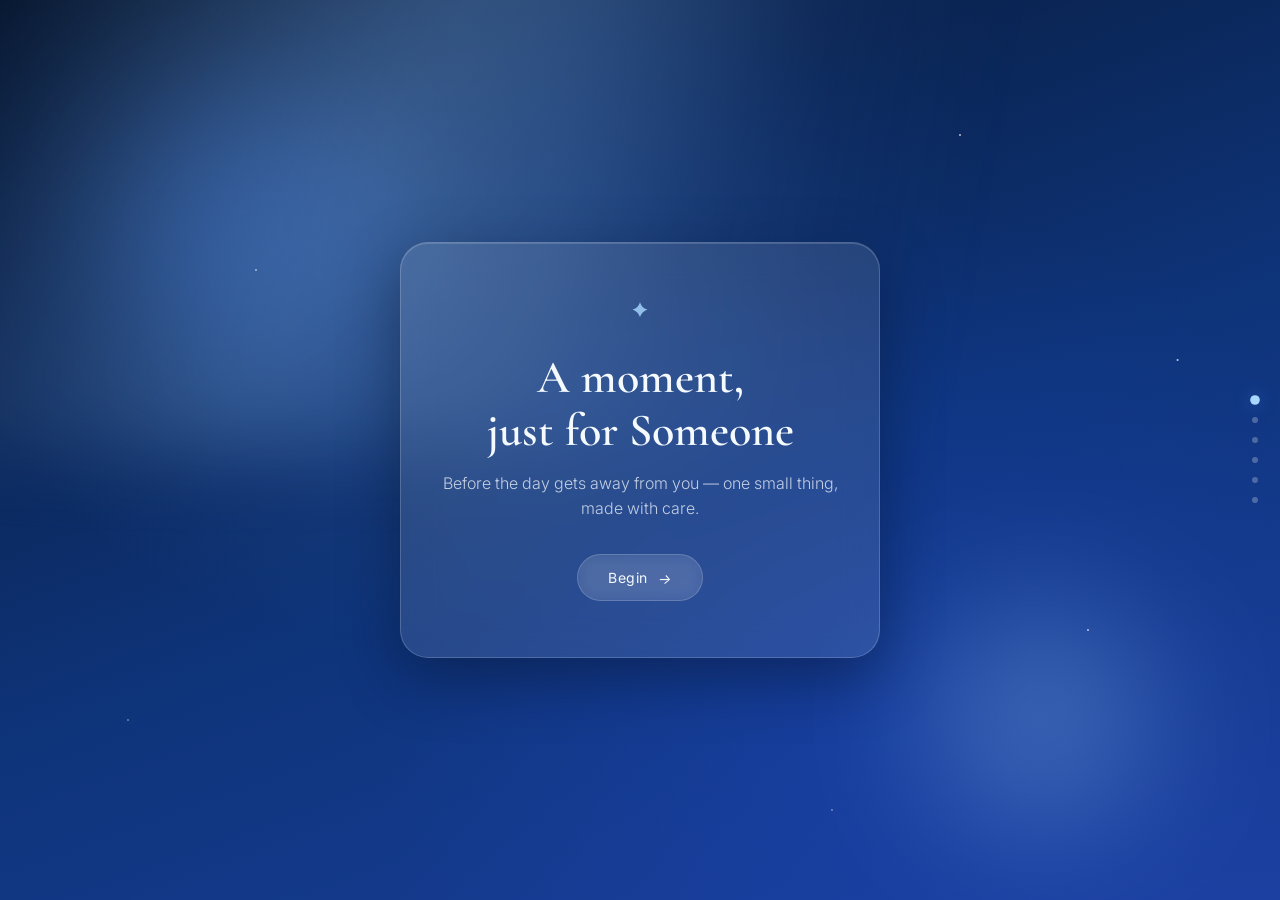
==== index.html @ 18c04d92 "Add files via upload" ====
<!DOCTYPE html>
<html lang="en">
<head>
<meta charset="UTF-8">
<meta name="viewport" content="width=device-width, initial-scale=1.0">
<title>Happy Birthday</title>

<link rel="preconnect" href="https://fonts.googleapis.com">
<link rel="preconnect" href="https://fonts.gstatic.com" crossorigin>
<link href="https://fonts.googleapis.com/css2?family=Cormorant+Garamond:ital,wght@0,400;0,600;1,500&family=Inter:wght@300;400;500;600&display=swap" rel="stylesheet">
<link rel="stylesheet" href="style.css">
</head>
<body data-page="welcome">

<div id="loader">
  <div class="loader-line"></div>
  <p class="loader-text">Loading</p>
</div>

<nav class="dots" id="navDots" aria-hidden="true"></nav>
<div class="cursor-glow" id="cursorGlow"></div>

<main>
  <section class="scene" id="welcome">
    <div class="aurora"></div>
    <div class="stars"></div>
    <div class="orb orb1"></div>
    <div class="orb orb2"></div>
    <div class="cloud cloud1"></div>
    <div class="cloud cloud2"></div>

    <div class="glass-card fade-in">
      <svg class="mark" viewBox="0 0 64 64" width="34" height="34"><path d="M32 6c3 8 6 11 14 14-8 3-11 6-14 14-3-8-6-11-14-14 8-3 11-6 14-14z" fill="var(--sky)" opacity="0.9"/></svg>
      <h1 class="serif">A moment,<br>just for <span id="recipientName">you</span></h1>
      <p class="lede">Before the day gets away from you — one small thing, made with care.</p>
      <a class="btn nav-link" href="card.html"><span>Begin</span><i class="arrow"></i></a>
    </div>
  </section>
</main>

<script src="config.js"></script>
<script src="script.js"></script>
</body>
</html>
---- style.css ----
/* =========================================================
   AZURE DREAMS — palette & tokens
   ========================================================= */
:root{
  --navy:#081A3A;
  --royal:#1E4ED8;
  --azure:#4F8EF7;
  --sky:#A8D8FF;
  --ice:#F5FAFF;
  --glass:rgba(255,255,255,.10);
  --border:rgba(255,255,255,.18);
  --glow:rgba(79,142,247,.45);

  --font-display:'Cormorant Garamond', serif;
  --font-body:'Inter', sans-serif;
}

*{ box-sizing:border-box; }

html{ scroll-behavior:smooth; }

body{
  margin:0;
  font-family:var(--font-body);
  color:var(--ice);
  background:var(--navy);
  overflow-x:hidden;
  opacity:0;
  transition:opacity .6s ease;
}
body.page-ready{ opacity:1; }
body.page-leaving{ opacity:0; transition:opacity .45s ease; }

main{ display:block; }

h1,h2{ font-family:var(--font-display); font-weight:600; margin:0; }
.serif{ font-family:var(--font-display); }

p{ margin:0; }

button{ font-family:var(--font-body); }

@media (prefers-reduced-motion: reduce){
  *{ animation-duration:.001ms !important; animation-iteration-count:1 !important; transition-duration:.001ms !important; }
  html{ scroll-behavior:auto; }
}

/* =========================================================
   LOADER
   ========================================================= */
#loader{
  position:fixed; inset:0; z-index:999;
  background:var(--navy);
  display:flex; flex-direction:column; align-items:center; justify-content:center;
  gap:18px;
  transition:opacity .7s ease, visibility .7s ease;
}
#loader.hidden{ opacity:0; visibility:hidden; pointer-events:none; }
.loader-line{
  width:120px; height:1px; background:rgba(255,255,255,.15); position:relative; overflow:hidden;
}
.loader-line::after{
  content:''; position:absolute; left:0; top:0; height:100%; width:0%;
  background:var(--sky);
  animation:loaderFill 1.3s ease forwards;
}
@keyframes loaderFill{ to{ width:100%; } }
.loader-text{
  font-size:11px; letter-spacing:.3em; text-transform:uppercase; color:rgba(255,255,255,.5);
}

/* =========================================================
   SIDE NAV DOTS
   ========================================================= */
.dots{
  position:fixed; right:22px; top:50%; transform:translateY(-50%);
  display:flex; flex-direction:column; gap:14px; z-index:80;
}
.dots a{
  display:block;
  width:6px; height:6px; border-radius:50%;
  background:rgba(255,255,255,.25);
  transition:all .4s ease;
  cursor:pointer;
  text-decoration:none;
}
.dots a.active{
  background:var(--sky);
  box-shadow:0 0 10px var(--glow);
  transform:scale(1.6);
}
.dots a:focus-visible{ outline:2px solid var(--sky); outline-offset:4px; }
@media (max-width:720px){ .dots{ right:12px; } }

/* =========================================================
   CURSOR GLOW
   ========================================================= */
.cursor-glow{
  position:fixed; width:280px; height:280px; border-radius:50%;
  pointer-events:none; z-index:5;
  background:radial-gradient(circle, var(--glow) 0%, transparent 70%);
  transform:translate(-50%,-50%);
  mix-blend-mode:screen;
  opacity:0; transition:opacity .4s ease;
  filter:blur(10px);
}
@media (max-width:900px){ .cursor-glow{ display:none; } }

/* =========================================================
   SCENE LAYOUT
   ========================================================= */
.scene{
  position:relative;
  min-height:100vh;
  width:100%;
  display:flex; flex-direction:column; align-items:center; justify-content:center;
  text-align:center;
  padding:80px 24px;
  overflow:hidden;
  background:
    radial-gradient(circle at 30% 20%, rgba(120,183,255,.18) 0%, transparent 40%),
    radial-gradient(circle at 70% 80%, rgba(30,78,216,.25) 0%, transparent 45%),
    linear-gradient(160deg, #07162F, #0E347A 55%, #1B3F9E);
}
.scene-tall{ min-height:100vh; padding:120px 24px; }
.scene-dark{
  background:
    radial-gradient(circle at 50% 10%, rgba(79,142,247,.15) 0%, transparent 45%),
    linear-gradient(180deg, #050E24, #081A3A 60%, #050D1F);
}

.section-title{ font-size:clamp(28px,4vw,42px); margin-bottom:8px; }
.lede{ max-width:480px; color:rgba(245,250,255,.75); font-weight:300; font-size:16px; line-height:1.6; margin-top:14px; }

/* =========================================================
   AURORA + STARS + ORBS + CLOUDS  (welcome scene atmosphere)
   ========================================================= */
.aurora{
  position:absolute; top:-10%; left:-10%; width:120%; height:60%;
  background:
    linear-gradient(120deg, transparent 10%, rgba(168,216,255,.18) 35%, transparent 55%),
    linear-gradient(100deg, transparent 20%, rgba(79,142,247,.15) 45%, transparent 70%);
  filter:blur(40px);
  animation:auroraDrift 22s ease-in-out infinite alternate;
  pointer-events:none;
}
@keyframes auroraDrift{
  0%{ transform:translateX(-4%) translateY(0) rotate(0deg); opacity:.7; }
  100%{ transform:translateX(4%) translateY(3%) rotate(2deg); opacity:1; }
}

.stars{
  position:absolute; inset:0;
  background-image:
    radial-gradient(1.5px 1.5px at 20% 30%, #fff, transparent),
    radial-gradient(1.5px 1.5px at 75% 15%, #fff, transparent),
    radial-gradient(1px 1px at 50% 60%, #fff, transparent),
    radial-gradient(1.5px 1.5px at 85% 70%, #fff, transparent),
    radial-gradient(1px 1px at 10% 80%, #fff, transparent),
    radial-gradient(1.5px 1.5px at 35% 45%, #fff, transparent),
    radial-gradient(1px 1px at 65% 90%, #fff, transparent),
    radial-gradient(1.5px 1.5px at 92% 40%, #fff, transparent);
  animation:twinkle 4s ease-in-out infinite;
  pointer-events:none;
}
.stars-dim{ opacity:.5; }
@keyframes twinkle{
  0%,100%{ opacity:.5; }
  50%{ opacity:1; }
}

.orb{
  position:absolute; border-radius:50%;
  filter:blur(70px); opacity:.28; pointer-events:none;
}
.orb1{ width:280px; height:280px; background:var(--azure); top:10%; left:8%; animation:orbFloat 30s ease-in-out infinite; }
.orb2{ width:220px; height:220px; background:var(--sky); bottom:8%; right:10%; animation:orbFloat 36s ease-in-out infinite reverse; }
@keyframes orbFloat{
  0%,100%{ transform:translate(0,0); }
  50%{ transform:translate(30px,-40px); }
}

.cloud{
  position:absolute; bottom:6%; width:260px; height:70px; opacity:.35; pointer-events:none;
  background:radial-gradient(ellipse at center, rgba(255,255,255,.5), transparent 70%);
  filter:blur(6px);
  animation:cloudDrift 40s linear infinite;
}
.cloud1{ left:-20%; animation-duration:50s; }
.cloud2{ left:-30%; bottom:14%; animation-duration:65s; animation-delay:-20s; }
@keyframes cloudDrift{
  from{ transform:translateX(0); }
  to{ transform:translateX(140vw); }
}

/* =========================================================
   GLASS CARD
   ========================================================= */
.glass-card{
  position:relative; z-index:10;
  max-width:480px; width:100%;
  padding:56px 40px;
  background:var(--glass);
  border:1px solid var(--border);
  border-radius:28px;
  backdrop-filter:blur(18px);
  -webkit-backdrop-filter:blur(18px);
  box-shadow:0 20px 60px rgba(5,15,40,.45), inset 0 1px 0 rgba(255,255,255,.15);
  display:flex; flex-direction:column; align-items:center;
}
.glass-card .mark{ margin-bottom:18px; opacity:.9; }
.glass-card h1{ font-size:clamp(30px,5vw,46px); line-height:1.15; }

/* fade-in on load, reveal on scroll */
.fade-in{ animation:fadeUp 1.1s ease .3s both; }
.reveal{ opacity:0; transform:translateY(24px); transition:opacity 1s ease, transform 1s ease; }
.reveal.in-view{ opacity:1; transform:translateY(0); }
@keyframes fadeUp{
  from{ opacity:0; transform:translateY(30px); }
  to{ opacity:1; transform:translateY(0); }
}

/* =========================================================
   BUTTONS
   ========================================================= */
.btn{
  margin-top:32px;
  position:relative;
  padding:14px 30px;
  border-radius:999px;
  border:1px solid var(--border);
  background:rgba(255,255,255,.08);
  color:var(--ice);
  font-size:14px; letter-spacing:.04em;
  cursor:pointer;
  display:inline-flex; align-items:center; gap:10px;
  backdrop-filter:blur(8px);
  transition:transform .35s ease, box-shadow .35s ease, background .35s ease;
}
.btn:hover{
  transform:translateY(-3px);
  box-shadow:0 10px 30px var(--glow);
  background:rgba(255,255,255,.14);
}
.btn:hover .arrow{ transform:translateX(4px); }
.btn:focus-visible{ outline:2px solid var(--sky); outline-offset:3px; }
.arrow{
  width:14px; height:14px; position:relative; transition:transform .35s ease;
}
.arrow::before{
  content:'→'; font-size:14px; line-height:1;
}
a.btn{ text-decoration:none; }

/* continue links that only appear after an interaction (celebrate / gift open) */
.continue-link{
  opacity:0; pointer-events:none;
  transform:translateY(6px);
  transition:opacity .6s ease, transform .6s ease;
}
.continue-link.shown{
  opacity:1; pointer-events:auto; transform:translateY(0);
}

.final-actions{
  display:flex; flex-wrap:wrap; gap:16px; justify-content:center; margin-top:32px;
}

/* =========================================================
   WISH CARDS
   ========================================================= */
.cards{
  display:grid; grid-template-columns:repeat(4, minmax(160px,1fr));
  gap:20px; max-width:920px; width:100%; margin-top:40px; z-index:10;
}
@media (max-width:820px){ .cards{ grid-template-columns:repeat(2, 1fr); } }
@media (max-width:460px){ .cards{ grid-template-columns:1fr; } }

.wish-card{
  position:relative;
  background:var(--glass);
  border:1px solid var(--border);
  border-radius:22px;
  padding:30px 20px;
  min-height:190px;
  backdrop-filter:blur(14px);
  cursor:pointer;
  display:flex; flex-direction:column; align-items:center; justify-content:center; gap:12px;
  box-shadow:0 10px 30px rgba(5,15,40,.3);
  transition:transform .5s ease, box-shadow .5s ease, background .5s ease;
  perspective:800px;
}
.wish-card:hover{ transform:translateY(-6px); box-shadow:0 16px 40px var(--glow); }
.wish-card .icon-svg{ transition:transform .4s ease, filter .4s ease; filter:drop-shadow(0 0 10px var(--glow)); }
.wish-card:hover .icon-svg{ transform:scale(1.12) rotate(-4deg); }
.wish-card h3{ font-family:var(--font-display); font-weight:600; font-size:20px; margin:0; }
.wish-card .wish-detail{
  font-size:13px; color:rgba(245,250,255,.75); line-height:1.5; max-width:180px;
  max-height:0; overflow:hidden; opacity:0; transition:max-height .5s ease, opacity .4s ease .1s;
}
.wish-card.open .wish-detail{ max-height:140px; opacity:1; }
.wish-card.open{ background:rgba(255,255,255,.16); }

/* =========================================================
   GIFT
   ========================================================= */
.gift-box{
  position:relative; z-index:10; margin-top:30px; cursor:pointer;
  display:flex; align-items:center; justify-content:center;
}
.gift-glow{
  position:absolute; width:220px; height:220px; border-radius:50%;
  background:radial-gradient(circle, var(--glow) 0%, transparent 70%);
  opacity:.5; filter:blur(20px);
  transition:opacity .4s ease, transform .4s ease;
}
.gift-box:hover .gift-glow{ opacity:.9; transform:scale(1.1); }

.gift-svg{ position:relative; z-index:2; }
.gift-lid{ transform-origin:100px 85px; transition:transform .9s cubic-bezier(.2,.8,.2,1); }
.bow{ transition:transform .4s ease; transform-origin:100px 50px; }
.gift-box:hover .bow{ transform:rotate(4deg); }
.gift-box.open .gift-lid{ transform:translateY(-60px) rotate(-18deg); }

.gift-burst{
  position:absolute; inset:0; pointer-events:none; z-index:3;
  opacity:0; background:radial-gradient(circle, rgba(255,255,255,.9), transparent 60%);
  transition:opacity .5s ease;
}
.gift-box.open .gift-burst{ animation:giftFlash 1s ease forwards; }
@keyframes giftFlash{
  0%{ opacity:0; }
  30%{ opacity:.9; }
  100%{ opacity:0; }
}

.gift-reveal-text{
  margin-top:30px; max-width:420px; color:var(--sky); font-family:var(--font-display);
  font-size:20px; font-style:italic;
  opacity:0; transform:translateY(10px); transition:opacity .8s ease, transform .8s ease;
}
.gift-reveal-text.shown{ opacity:1; transform:translateY(0); }

.gift-star{
  position:absolute; width:4px; height:4px; background:var(--ice); border-radius:50%;
  box-shadow:0 0 8px 2px var(--glow);
  animation:giftStarRise 1.4s ease-out forwards;
  pointer-events:none; z-index:4;
}
@keyframes giftStarRise{
  0%{ transform:translateY(0) scale(1); opacity:1; }
  100%{ transform:translateY(-140px) scale(0); opacity:0; }
}

/* =========================================================
   FINAL SCENE — cake + hearts
   ========================================================= */
.hearts{ position:absolute; inset:0; overflow:hidden; pointer-events:none; }
.heart-particle{
  position:absolute; bottom:-10%; color:var(--sky); opacity:.5;
  animation:heartRise linear infinite;
  font-size:16px;
}
@keyframes heartRise{
  0%{ transform:translateY(0) translateX(0) rotate(0deg); opacity:0; }
  10%{ opacity:.6; }
  90%{ opacity:.4; }
  100%{ transform:translateY(-120vh) translateX(20px) rotate(20deg); opacity:0; }
}

.cake{ margin-bottom:20px; }
.cake svg{ filter:drop-shadow(0 10px 30px rgba(79,142,247,.35)); }
.flame{
  animation:flicker 1.4s ease-in-out infinite alternate;
  transform-origin:center bottom;
}
@keyframes flicker{
  0%{ transform:scaleY(1) scaleX(1); opacity:1; }
  50%{ transform:scaleY(1.15) scaleX(.9); opacity:.85; }
  100%{ transform:scaleY(.95) scaleX(1.05); opacity:1; }
}

/* =========================================================
   ENDING
   ========================================================= */
.closing-line{
  font-size:clamp(22px,3.4vw,32px);
  font-style:italic;
  max-width:600px;
  color:var(--ice);
  z-index:10;
}
.made-with{
  margin-top:26px; font-size:13px; letter-spacing:.15em; text-transform:uppercase;
  color:rgba(245,250,255,.5); z-index:10;
}
.heart-glyph{ color:var(--sky); }

.shooting-star{
  position:absolute; top:20%; left:-5%; width:2px; height:2px;
  background:var(--ice); border-radius:50%;
  box-shadow:0 0 6px 2px rgba(255,255,255,.8);
  opacity:0;
}
.shooting-star.fire{
  animation:shoot 2.2s ease-in forwards;
}
.shooting-star::before{
  content:''; position:absolute; top:0; left:0; width:80px; height:1px;
  background:linear-gradient(90deg, rgba(255,255,255,.9), transparent);
  transform:translateX(-80px) rotate(0deg);
}
@keyframes shoot{
  0%{ transform:translate(0,0); opacity:0; }
  10%{ opacity:1; }
  90%{ opacity:1; }
  100%{ transform:translate(120vw, 60vh); opacity:0; }
}

/* =========================================================
   CONFETTI / BALLOONS (JS-driven elements, styled here)
   ========================================================= */
.balloon{
  position:fixed; bottom:-120px; width:46px; height:58px; border-radius:50% 50% 50% 50% / 60% 60% 40% 40%;
  z-index:50; pointer-events:none;
  animation:balloonRise linear forwards;
}
.balloon::after{
  content:''; position:absolute; bottom:-16px; left:50%; width:1px; height:16px;
  background:rgba(255,255,255,.4); transform:translateX(-50%);
}
@keyframes balloonRise{
  0%{ transform:translateY(0) translateX(0) rotate(0deg); opacity:0; }
  8%{ opacity:.95; }
  100%{ transform:translateY(-115vh) translateX(var(--drift, 40px)) rotate(var(--rot, 8deg)); opacity:0; }
}
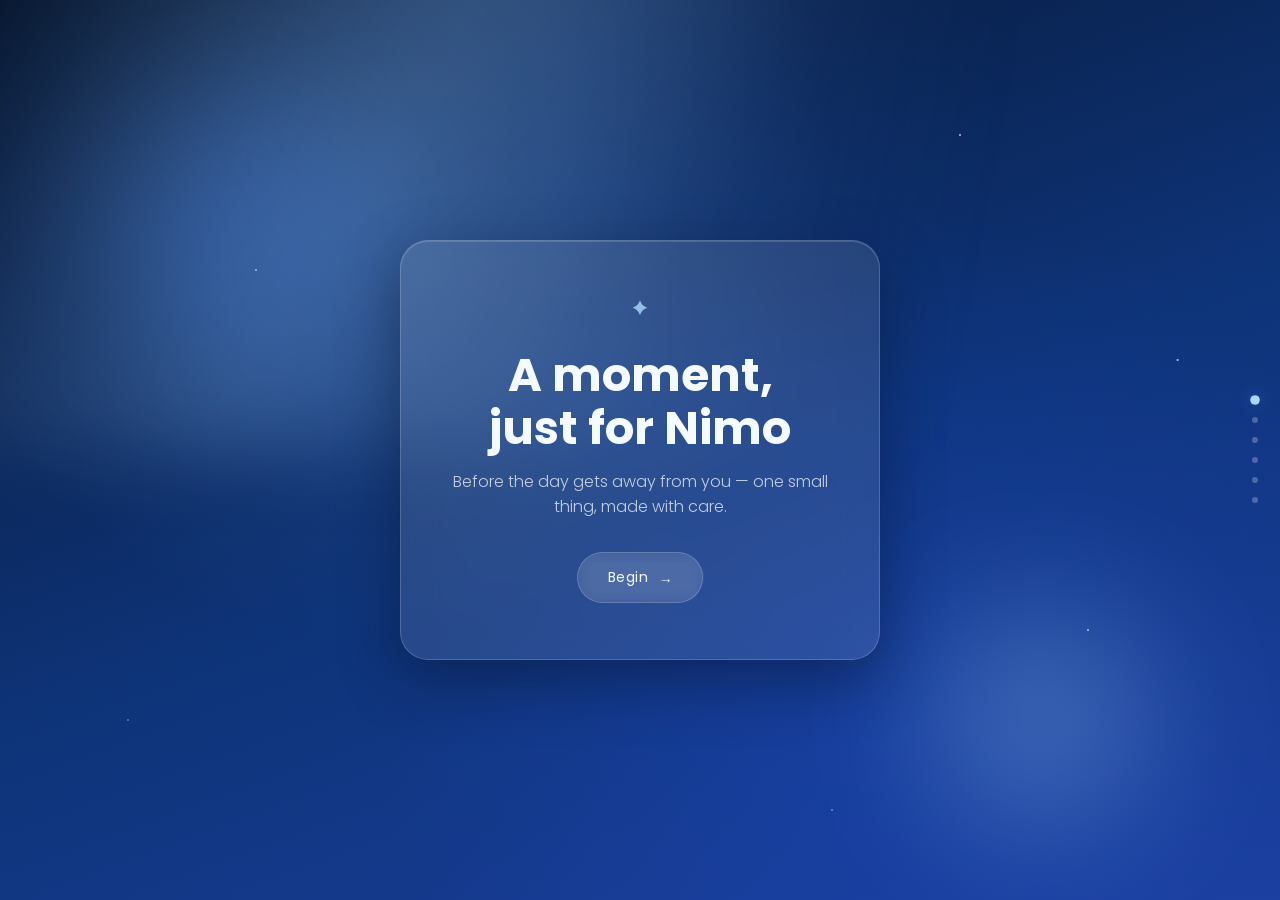
==== commit 596aabcc: "Update font stylesheet to use Poppins Replaced the Cormorant Garamond font with Poppins in the style" ====
--- a/index.html
+++ b/index.html
@@ -7,7 +7,7 @@
 
 <link rel="preconnect" href="https://fonts.googleapis.com">
 <link rel="preconnect" href="https://fonts.gstatic.com" crossorigin>
-<link href="https://fonts.googleapis.com/css2?family=Cormorant+Garamond:ital,wght@0,400;0,600;1,500&family=Inter:wght@300;400;500;600&display=swap" rel="stylesheet">
+<link href="https://fonts.googleapis.com/css2?family=Poppins:wght@300;400;500;600;700;800&display=swap" rel="stylesheet">
 <link rel="stylesheet" href="style.css">
 </head>
 <body data-page="welcome">
--- a/style.css
+++ b/style.css
@@ -11,8 +11,8 @@
   --border:rgba(255,255,255,.18);
   --glow:rgba(79,142,247,.45);
 
-  --font-display:'Cormorant Garamond', serif;
-  --font-body:'Inter', sans-serif;
+ --font-display:'Poppins', -apple-system, BlinkMacSystemFont, 'Segoe UI', Roboto, Helvetica, Arial, sans-serif;
+--font-body:'Poppins', -apple-system, BlinkMacSystemFont, 'Segoe UI', Roboto, Helvetica, Arial, sans-serif;
 }
 
 *{ box-sizing:border-box; }
@@ -33,7 +33,7 @@
 
 main{ display:block; }
 
-h1,h2{ font-family:var(--font-display); font-weight:600; margin:0; }
+h1,h2{ font-family:var(--font-display); font-weight:700; margin:0; }
 .serif{ font-family:var(--font-display); }
 
 p{ margin:0; }
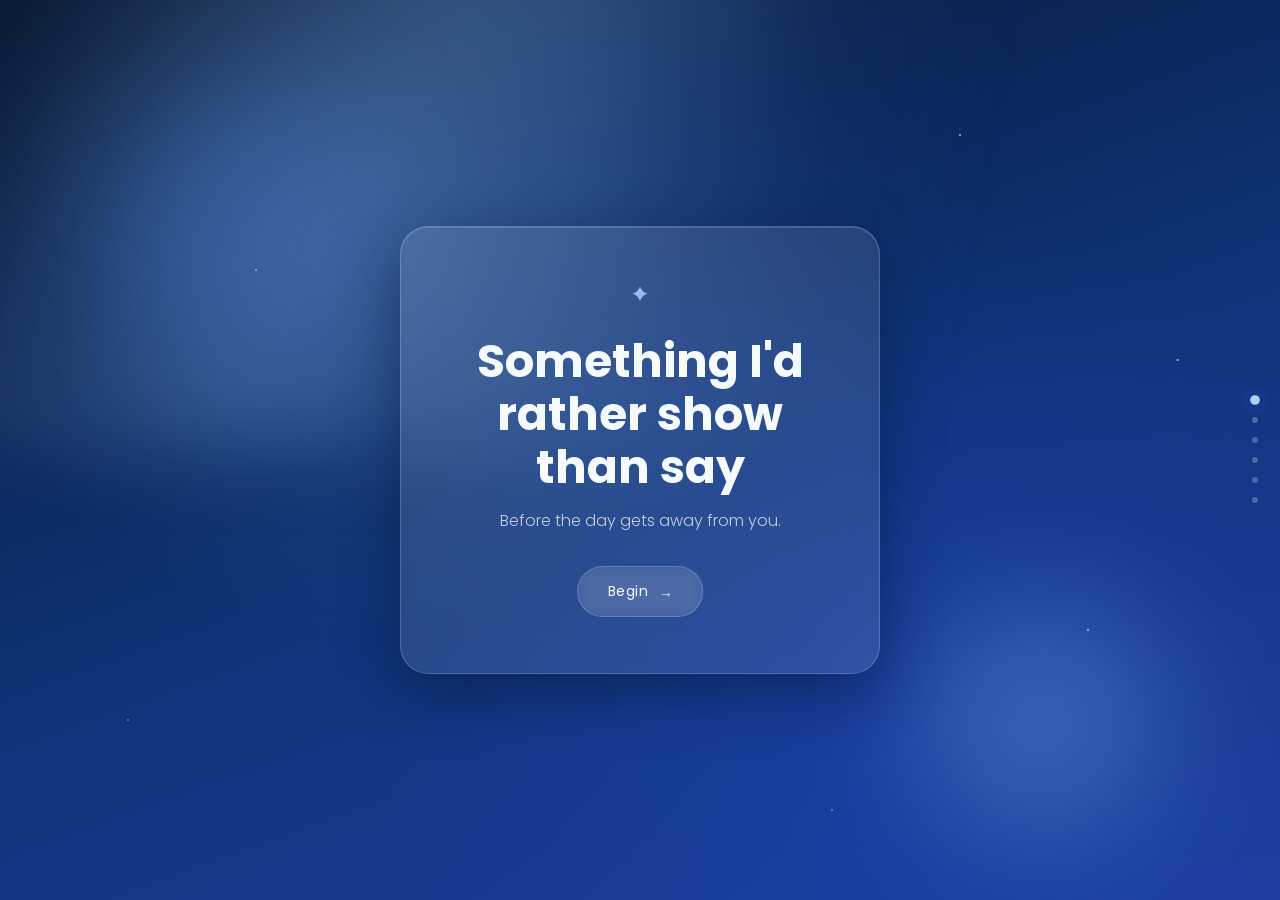
==== commit a394c7f3: "Update heading and paragraph text in index.html" ====
--- a/index.html
+++ b/index.html
@@ -31,8 +31,8 @@
 
     <div class="glass-card fade-in">
       <svg class="mark" viewBox="0 0 64 64" width="34" height="34"><path d="M32 6c3 8 6 11 14 14-8 3-11 6-14 14-3-8-6-11-14-14 8-3 11-6 14-14z" fill="var(--sky)" opacity="0.9"/></svg>
-      <h1 class="serif">A moment,<br>just for <span id="recipientName">you</span></h1>
-      <p class="lede">Before the day gets away from you — one small thing, made with care.</p>
+      <h1 class="serif">Something I'd rather show than say</span></h1>
+      <p class="lede">Before the day gets away from you.</p>
       <a class="btn nav-link" href="card.html"><span>Begin</span><i class="arrow"></i></a>
     </div>
   </section>
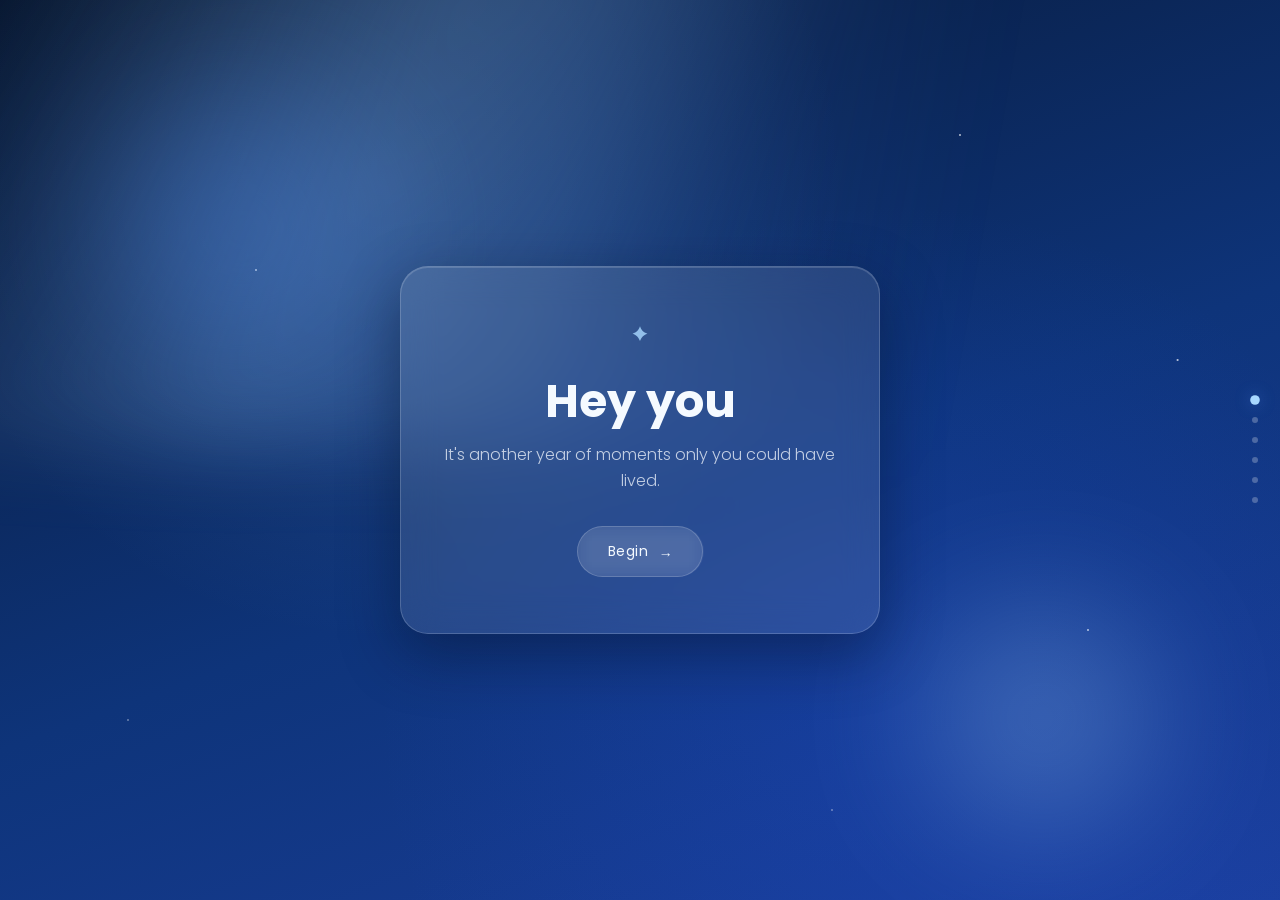
==== commit 7fcd6f36: "Update index.html" ====
--- a/index.html
+++ b/index.html
@@ -31,8 +31,8 @@
 
     <div class="glass-card fade-in">
       <svg class="mark" viewBox="0 0 64 64" width="34" height="34"><path d="M32 6c3 8 6 11 14 14-8 3-11 6-14 14-3-8-6-11-14-14 8-3 11-6 14-14z" fill="var(--sky)" opacity="0.9"/></svg>
-      <h1 class="serif">Something I'd rather show than say</span></h1>
-      <p class="lede">Before the day gets away from you.</p>
+      <h1 class="serif">Hey you</span></h1>
+      <p class="lede">It's another year of moments only you could have lived.</p>
       <a class="btn nav-link" href="card.html"><span>Begin</span><i class="arrow"></i></a>
     </div>
   </section>
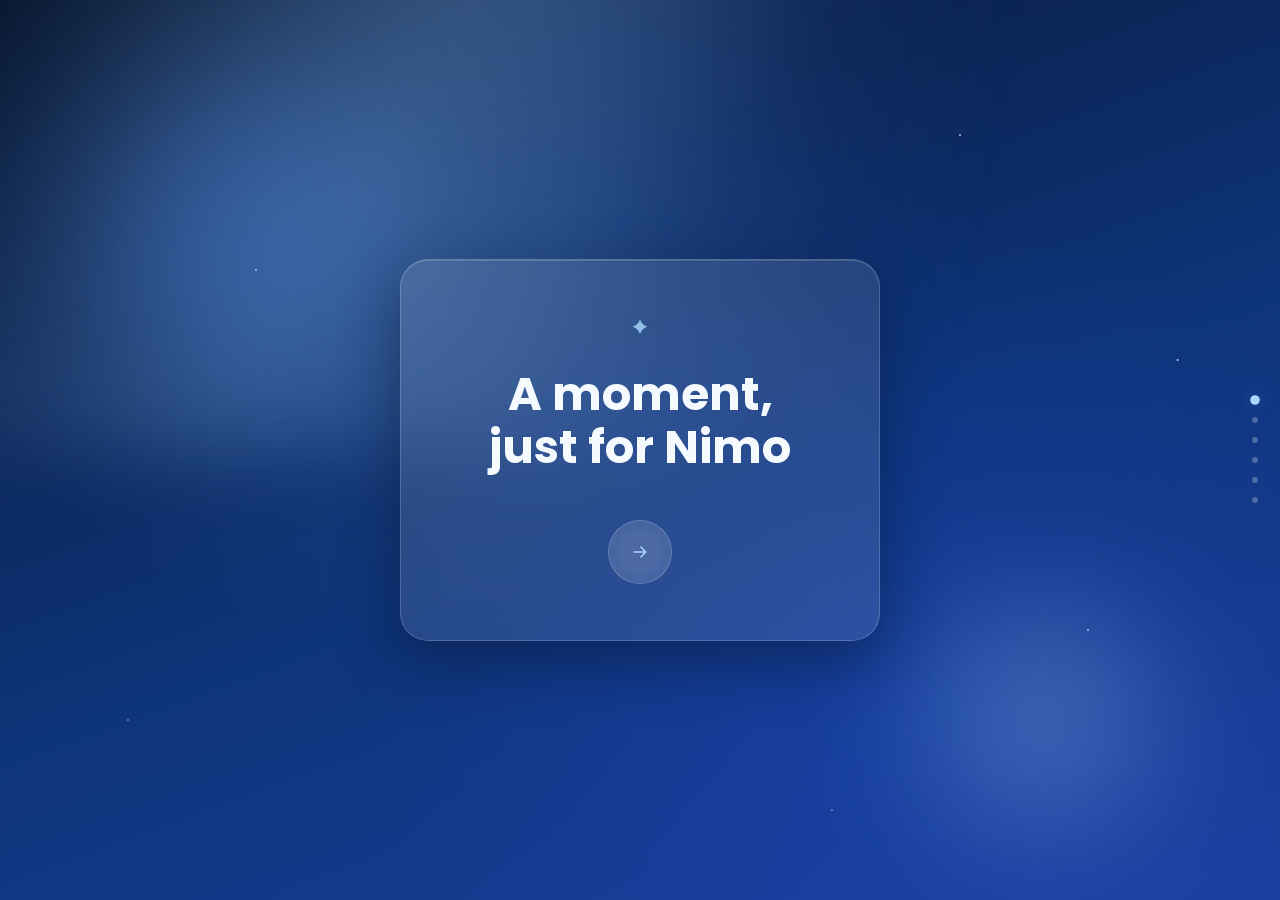
==== commit 6aaa000e: "Update welcome message and button in index.html" ====
--- a/index.html
+++ b/index.html
@@ -8,6 +8,7 @@
 <link rel="preconnect" href="https://fonts.googleapis.com">
 <link rel="preconnect" href="https://fonts.gstatic.com" crossorigin>
 <link href="https://fonts.googleapis.com/css2?family=Poppins:wght@300;400;500;600;700;800&display=swap" rel="stylesheet">
+
 <link rel="stylesheet" href="style.css">
 </head>
 <body data-page="welcome">
@@ -31,9 +32,11 @@
 
     <div class="glass-card fade-in">
       <svg class="mark" viewBox="0 0 64 64" width="34" height="34"><path d="M32 6c3 8 6 11 14 14-8 3-11 6-14 14-3-8-6-11-14-14 8-3 11-6 14-14z" fill="var(--sky)" opacity="0.9"/></svg>
-      <h1 class="serif">Hey you</span></h1>
-      <p class="lede">It's another year of moments only you could have lived.</p>
-      <a class="btn nav-link" href="card.html"><span>Begin</span><i class="arrow"></i></a>
+      <h1 class="serif"><span id="welcomeHeading">A moment,<br>just for</span> <span id="recipientName">you</span></h1>
+      <p class="lede" id="welcomeMessage"></p>
+      <a class="icon-btn nav-link" href="gift.html" aria-label="Begin">
+        <svg width="20" height="20" viewBox="0 0 24 24" fill="none"><path d="M5 12h14M13 6l6 6-6 6" stroke="var(--sky)" stroke-width="1.8" stroke-linecap="round" stroke-linejoin="round"/></svg>
+      </a>
     </div>
   </section>
 </main>
--- a/style.css
+++ b/style.css
@@ -11,8 +11,8 @@
   --border:rgba(255,255,255,.18);
   --glow:rgba(79,142,247,.45);
 
- --font-display:'Poppins', -apple-system, BlinkMacSystemFont, 'Segoe UI', Roboto, Helvetica, Arial, sans-serif;
---font-body:'Poppins', -apple-system, BlinkMacSystemFont, 'Segoe UI', Roboto, Helvetica, Arial, sans-serif;
+  --font-display:'Poppins', -apple-system, BlinkMacSystemFont, 'Segoe UI', Roboto, Helvetica, Arial, sans-serif;
+  --font-body:'Poppins', -apple-system, BlinkMacSystemFont, 'Segoe UI', Roboto, Helvetica, Arial, sans-serif;
 }
 
 *{ box-sizing:border-box; }
@@ -252,54 +252,50 @@
 }
 a.btn{ text-decoration:none; }
 
-/* continue links that only appear after an interaction (celebrate / gift open) */
-.continue-link{
-  opacity:0; pointer-events:none;
-  transform:translateY(6px);
-  transition:opacity .6s ease, transform .6s ease;
-}
-.continue-link.shown{
+/* =========================================================
+   WORDLESS ICON BUTTON
+   Used everywhere a person needs to know "press this" without
+   being told to. A quiet, breathing glow invites the tap;
+   no label does the inviting.
+   ========================================================= */
+.icon-btn{
+  margin-top:32px;
+  width:64px; height:64px;
+  border-radius:50%;
+  border:1px solid var(--border);
+  background:rgba(255,255,255,.08);
+  backdrop-filter:blur(10px);
+  -webkit-backdrop-filter:blur(10px);
+  display:flex; align-items:center; justify-content:center;
+  cursor:pointer;
+  text-decoration:none;
+  transition:transform .35s ease, box-shadow .35s ease, opacity .5s ease, background .35s ease;
+  animation:iconPulse 2.6s ease-in-out infinite;
+}
+.icon-btn:hover{
+  transform:translateY(-3px) scale(1.06);
+  box-shadow:0 10px 30px var(--glow);
+  background:rgba(255,255,255,.14);
+}
+.icon-btn:focus-visible{ outline:2px solid var(--sky); outline-offset:4px; }
+.icon-btn svg{ display:block; }
+
+/* fades in after an interaction (e.g. once the gift is opened) */
+.icon-btn.hidden-until-ready{ opacity:0; pointer-events:none; transform:translateY(8px); animation:none; }
+.icon-btn.hidden-until-ready.shown{
   opacity:1; pointer-events:auto; transform:translateY(0);
-}
-
-.final-actions{
-  display:flex; flex-wrap:wrap; gap:16px; justify-content:center; margin-top:32px;
-}
-
-/* =========================================================
-   WISH CARDS
-   ========================================================= */
-.cards{
-  display:grid; grid-template-columns:repeat(4, minmax(160px,1fr));
-  gap:20px; max-width:920px; width:100%; margin-top:40px; z-index:10;
-}
-@media (max-width:820px){ .cards{ grid-template-columns:repeat(2, 1fr); } }
-@media (max-width:460px){ .cards{ grid-template-columns:1fr; } }
-
-.wish-card{
-  position:relative;
-  background:var(--glass);
-  border:1px solid var(--border);
-  border-radius:22px;
-  padding:30px 20px;
-  min-height:190px;
-  backdrop-filter:blur(14px);
-  cursor:pointer;
-  display:flex; flex-direction:column; align-items:center; justify-content:center; gap:12px;
-  box-shadow:0 10px 30px rgba(5,15,40,.3);
-  transition:transform .5s ease, box-shadow .5s ease, background .5s ease;
-  perspective:800px;
-}
-.wish-card:hover{ transform:translateY(-6px); box-shadow:0 16px 40px var(--glow); }
-.wish-card .icon-svg{ transition:transform .4s ease, filter .4s ease; filter:drop-shadow(0 0 10px var(--glow)); }
-.wish-card:hover .icon-svg{ transform:scale(1.12) rotate(-4deg); }
-.wish-card h3{ font-family:var(--font-display); font-weight:600; font-size:20px; margin:0; }
-.wish-card .wish-detail{
-  font-size:13px; color:rgba(245,250,255,.75); line-height:1.5; max-width:180px;
-  max-height:0; overflow:hidden; opacity:0; transition:max-height .5s ease, opacity .4s ease .1s;
-}
-.wish-card.open .wish-detail{ max-height:140px; opacity:1; }
-.wish-card.open{ background:rgba(255,255,255,.16); }
+  animation:iconPulse 2.6s ease-in-out infinite;
+}
+
+/* once pressed at least once, dims to show it's been used — but stays pressable */
+.icon-btn.used{ opacity:.45; }
+.icon-btn.used:hover{ opacity:.75; }
+
+@keyframes iconPulse{
+  0%,100%{ box-shadow:0 0 0 0 rgba(79,142,247,.35); }
+  50%{ box-shadow:0 0 0 12px rgba(79,142,247,0); }
+}
+
 
 /* =========================================================
    GIFT
@@ -313,8 +309,14 @@
   background:radial-gradient(circle, var(--glow) 0%, transparent 70%);
   opacity:.5; filter:blur(20px);
   transition:opacity .4s ease, transform .4s ease;
-}
-.gift-box:hover .gift-glow{ opacity:.9; transform:scale(1.1); }
+  animation:giftInvite 2.8s ease-in-out infinite;
+}
+.gift-box:hover .gift-glow{ opacity:.9; transform:scale(1.1); animation-play-state:paused; }
+.gift-box.open .gift-glow{ animation:none; }
+@keyframes giftInvite{
+  0%,100%{ opacity:.4; transform:scale(1); }
+  50%{ opacity:.7; transform:scale(1.06); }
+}
 
 .gift-svg{ position:relative; z-index:2; }
 .gift-lid{ transform-origin:100px 85px; transition:transform .9s cubic-bezier(.2,.8,.2,1); }
